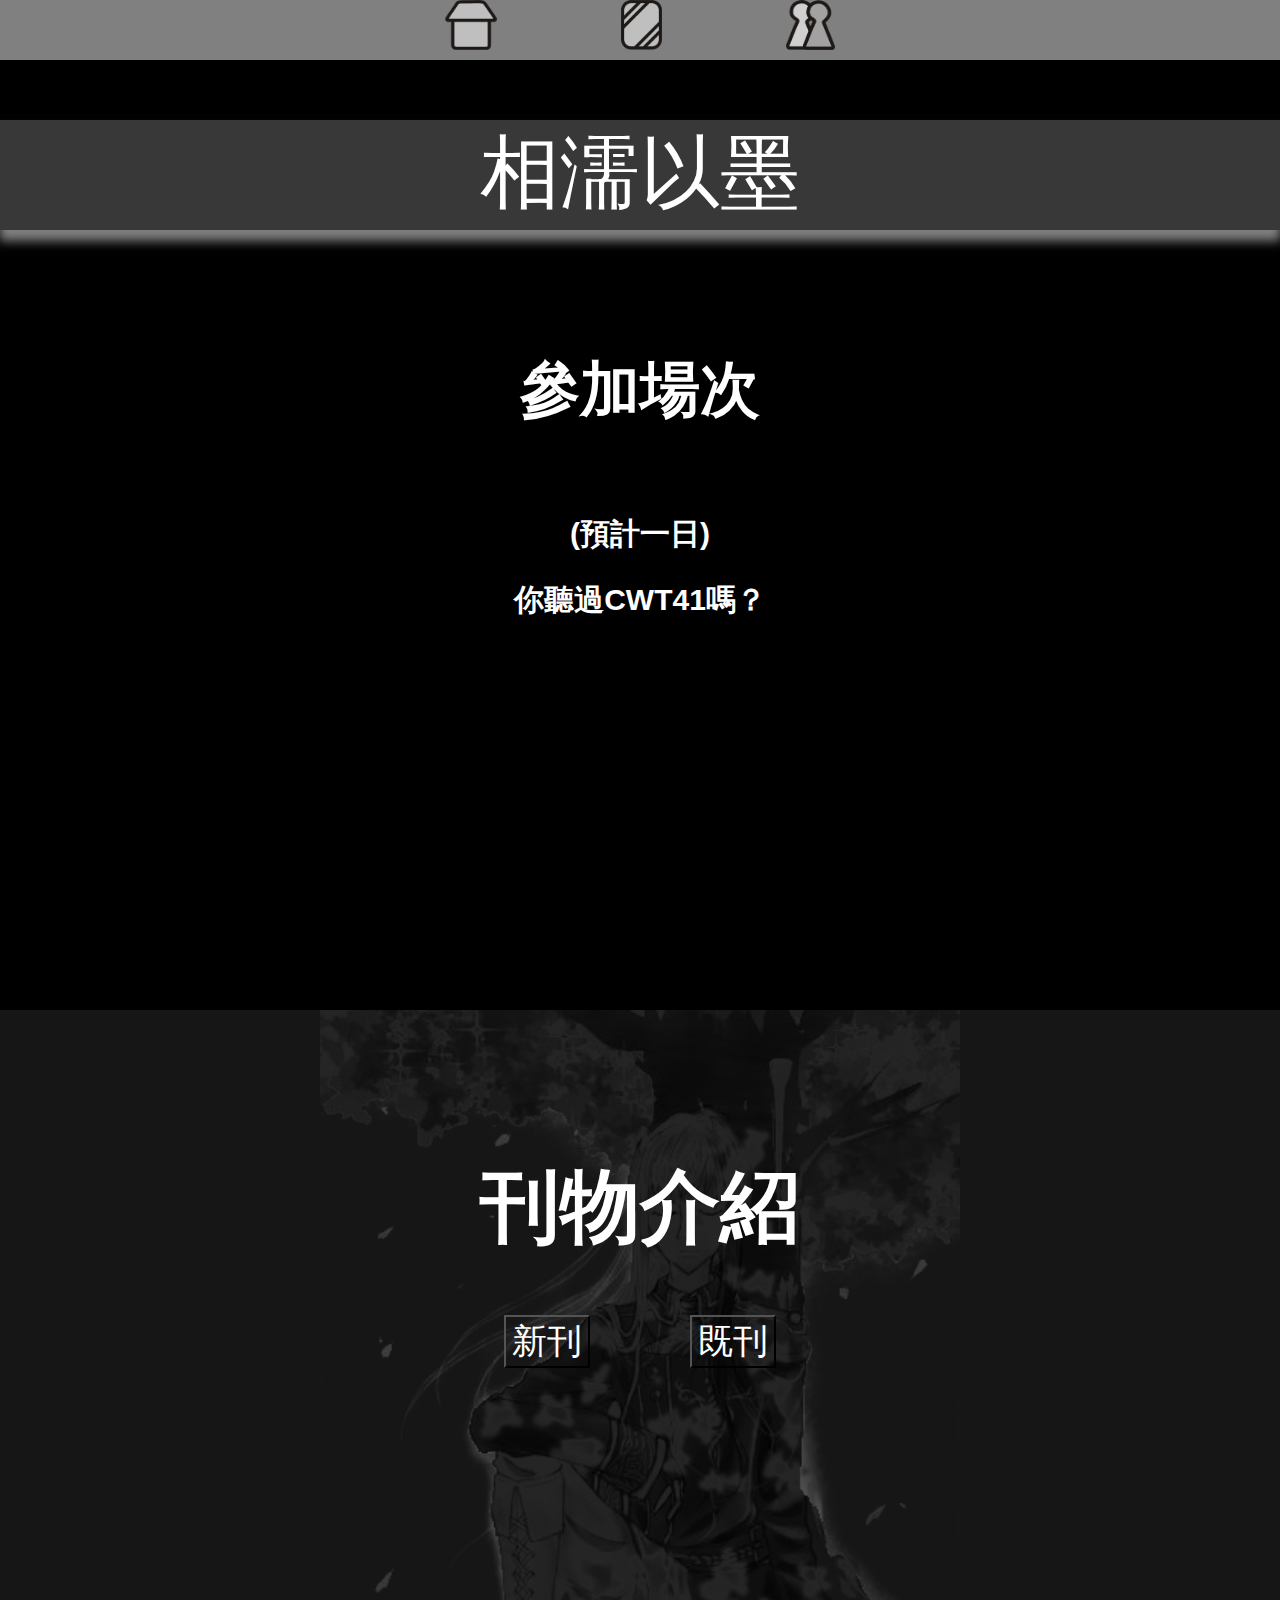
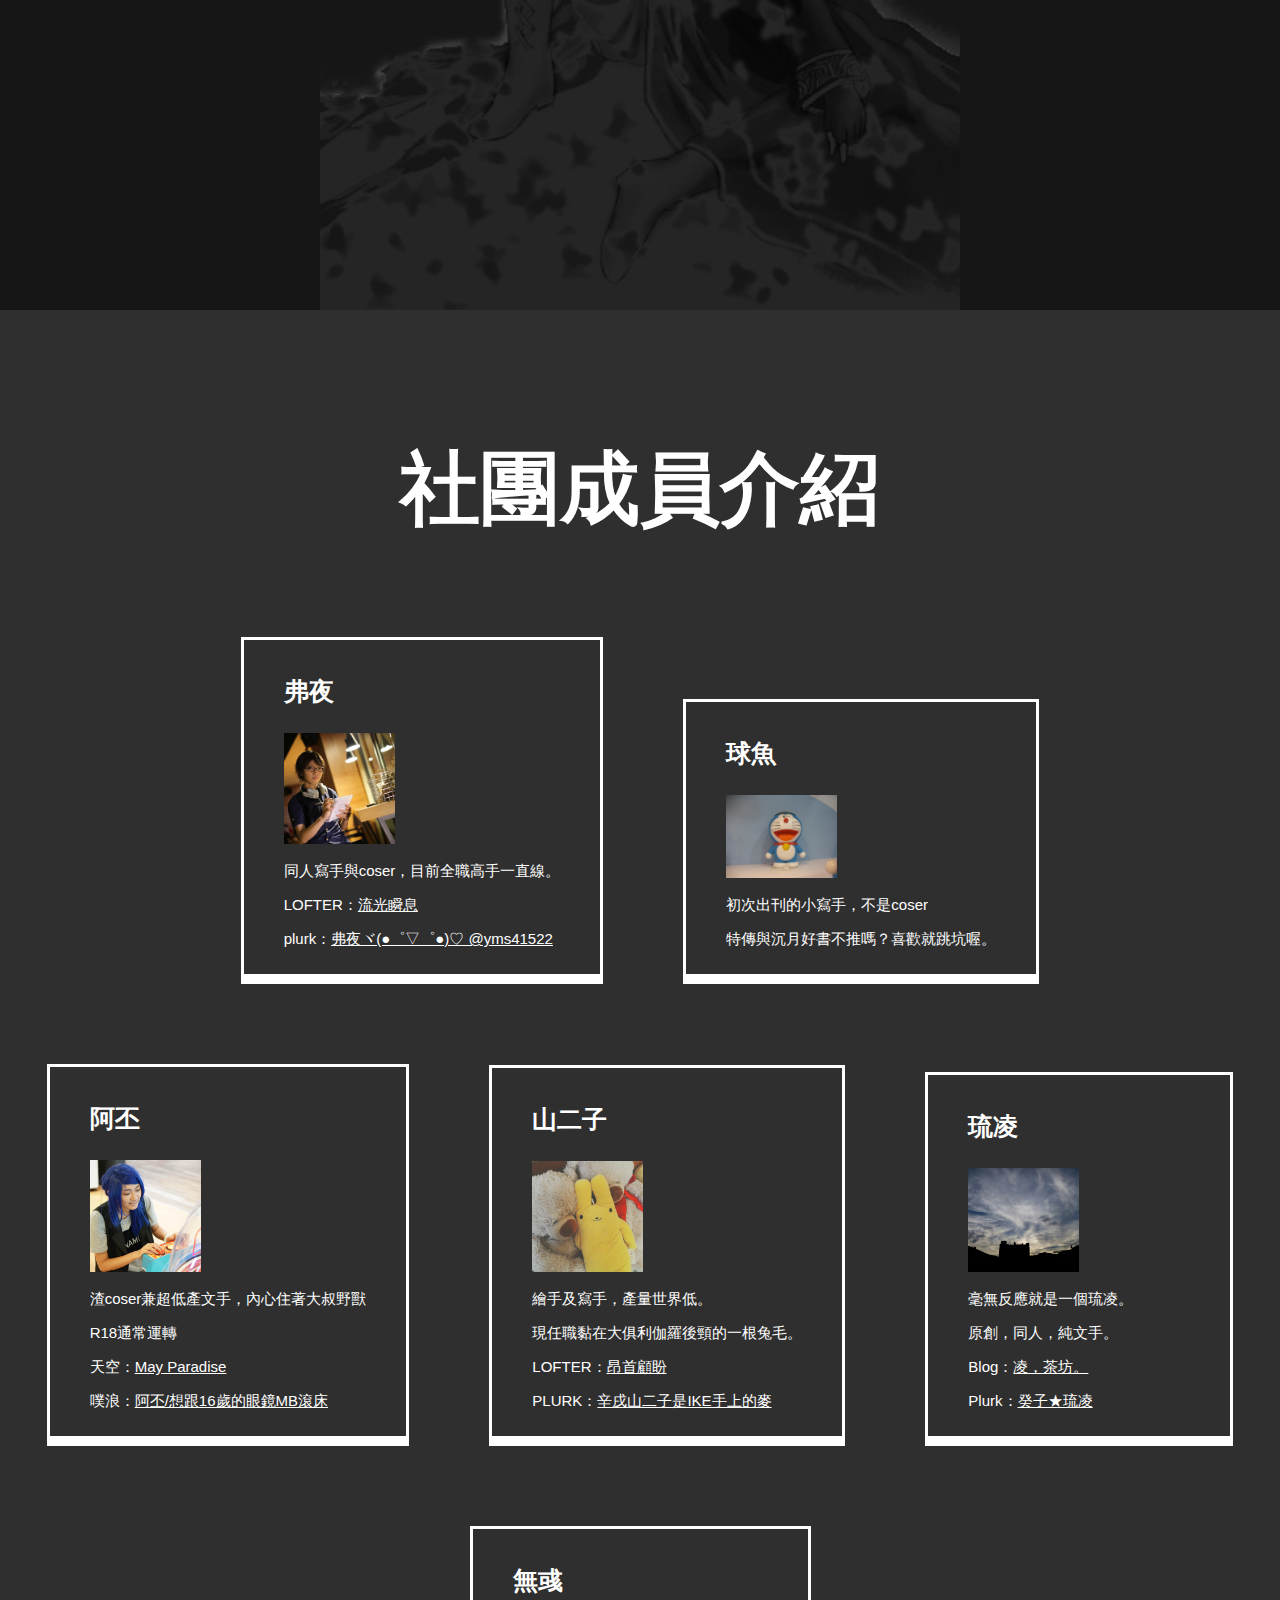
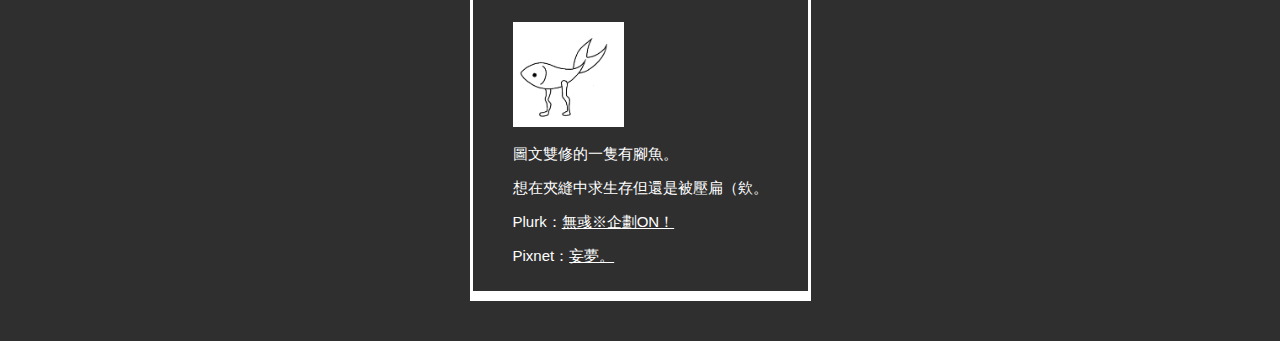
==== index.html @ 5f68b589 "修改繼承父類別高度" ====
<!DOCTYPE html>
<html>
	<head lang="zh">
		<title>相濡以墨</title>
		<meta name="author" content="lili668668球魚">
		<meta name="description" content="想要報上CWT41，要努力趕稿。">
		<meta name="keywords" content="CWT41,趕稿中">
		<meta http.eqiv="Content Type" content="text/html" charset="utf-8">
		<link rel="stylesheet" type="text/css" href="index.css" />
		<link rel="shortcut icon" href="./picture/GOCWT41.ico" />
		<script src="https://ajax.googleapis.com/ajax/libs/jquery/1.11.3/jquery.min.js"></script>
		<script type="text/javascript">
			$(document).ready(function(){
				$("a#titindex").hide();
				$("a#titpublication").hide();
				$("a#titmembers").hide();
				$("img#ptindex").hover(function(){
					$(this).hide(50);
					$("a#titindex").show(50);
				});
				$("a#titindex").hover(function(){
				}, function(){
					$(this).hide(50);
					$("img#ptindex").show(50);
				});
				$("img#ptpublication").hover(function(){
					$(this).hide(50);
					$("a#titpublication").show(50);
				});
				$("a#titpublication").hover(function(){
				}, function(){
					$(this).hide(50);
					$("img#ptpublication").show(50);
				});
				$("img#ptmembers").hover(function(){
					$(this).hide(50);
					$("a#titmembers").show(50);
				});
				$("a#titmembers").hover(function(){
				}, function(){
					$(this).hide(50);
					$("img#ptmembers").show(50);
				});
				$("a#titindex").click(function(){
					$("html,body").animate({
						scrollTop: $("#index").offset().top
					},900);
				});
				$("a#titpublication").click(function(){
					$("html,body").animate({
						scrollTop: $("#publication").offset().top
					},900);
				});
				$("a#titmembers").click(function(){
					$("html,body").animate({
						scrollTop: $("#members").offset().top
					},900);
				});
				
				$(".con").hide();
				$("#newPub").click(function(){
					$("#oldPubCon .con").hide();
					$("#newPubCon .con").show(200);
				});
				$("#oldPub").click(function(){
					$("#newPubCon .con").hide();
					$("#oldPubCon .con").show(200);
				});
			});
		</script>
	</head>
	<body id="index">
		<div class="tit">相濡以墨</div>
		<div class="content" style="top: 200px;">
			<h1 style="font-size: 60px;">參加場次</h1>
			<br />
			<h2 style="font-size: 30px;">(預計一日)</h2>
			<h2 style="font-size: 30px;">你聽過CWT41嗎？</h2>
			
			<br><br><br>
		</div>
		
        <div class="content" id="publication" style="background-color: #4A4A4A;">
			<div class="content" style="background-color: rgba(0, 0, 0, 0.7); height: inherit;">
				<br />
				<br />
				<br />
				<br />
				<br />
				<h1>刊物介紹</h1>
				<input type="button" id="newPub" value="新刊" />
				<input type="button" id="oldPub" value="既刊" />
				<div class="PubCon" id="newPubCon">
					<div class="text con">
						<h3>執子之手</h3>
						<p><strong>全職高手林敬言x方銳原作衍生同人小說</strong></p>
						<ul>
							<li>作者：弗夜</li>
							<li>字數：暫定三萬</li>
							<li>價格：未定</li>
						</ul>
					</div>
					<div class="text con">
						<h3>月X傳</h3>
						<p><strong>特殊傳說的人物穿越至沉月之鑰</strong></p>
						<ul>
							<li>作者：球魚</li>
							<li>繪者：微微冰</li>
							<li>字數；暫定三萬</li>
							<li>價格：未定</li>
						</ul>
					</div>
					<div class="text con">
						<h3>弓之歌</h3>
						<p><strong>銀魂 土銀同人小說</strong></p>
						<ul>
							<li>作者：阿丕</li>
							<li>字數：暫定一萬~一萬五</li>
							<li>價格：未定</li>
						</ul>
					</div>
				</div>
				<div class="PubCon" id="oldPubCon">
					<div class="text con">
						<h3>Life is ____.</h3>
						<p><strong>全職高手葉家兄弟中心同人小說(無CP)</strong></p>
						<p class="photo"><img class="photo" src="./picture/lifeIs.png" /></p>
						<ul>
							<li>作者：弗夜</li>
							<li>字數：兩萬七</li>
							<li>價格：100<br>※餘少量</li>
						</ul>
					</div>
				</div>
			</div>
		</div>
		<div id="members" class="content" style="background-color:#2F2F2F;">
			<br />
			<br />
			<br />
			<br />
			<h1>社團成員介紹</h1>
			<div class="text">
				<h3>弗夜</h3>
				<p class="photo"><img class="photo" src="./picture/notNight.jpg" /></p>
				<p>同人寫手與coser，目前全職高手一直線。 </p>
				<p>LOFTER：<a href="http://star-night.lofter.com/">流光瞬息</a></p>
				<p>plurk：<a href="http://www.plurk.com/yms41522">弗夜ヾ(●゜▽゜●)♡ @yms41522</a>
				</p>
			</div>
			<div class="text">
				<h3>球魚</h3>
				<p class="photo"><img class="photo" src="./picture/ballfish.JPG" /></p>
				<p>初次出刊的小寫手，不是coser</p>
				<p>特傳與沉月好書不推嗎？喜歡就跳坑喔。</p>
			</div>
			<div class="text">
				<h3>阿丕</h3>
				<p class="photo"><img class="photo" src="./picture/aPi.jpg" /></p>
				<p>渣coser兼超低產文手，內心住著大叔野獸</p>
				<p>R18通常運轉</p>
				<p>天空：<a href="http://blog.yam.com/lucky22lucky22">May Paradise</a></p>
				<p>噗浪：<a href="http://www.plurk.com/lucky22lucky22">阿丕/想跟16歲的眼鏡MB滾床 </a></p>
			</div>
			<div class="text">
				<h3>山二子</h3>
				<p class="photo"><img class="photo" src="./picture/3210.jpg" /></p>
				<p>繪手及寫手，產量世界低。</p>
				<p>現任職黏在大俱利伽羅後頸的一根兔毛。</p>
				<p>LOFTER：<a href="http://futago0526.lofter.com">昂首顧盼</a></p>
				<p>PLURK：<a href="http://www.plurk.com/futago0526">辛戌山二子是IKE手上的麥</a></p>
			</div>
			<div class="text">
				<h3>琉凌</h3>
				<p class="photo"><img class="photo" src="./picture/glass.png" /></p>
				<p>毫無反應就是一個琉凌。</p>
				<p>原創，同人，純文手。</p>
				<p>Blog：<a href="http://lioling1007.pixnet.net/blog">凌，茶坊。</a></p>
				<p>Plurk：<a href="http://www.plurk.com/lioling1007">癸子★琉凌</a></p>
			</div>
			<div class="text">
				<h3>無彧</h3>
				<p class="photo"><img class="photo" src="./picture/fishWithFeet.png" /></p>
				<p>圖文雙修的一隻有腳魚。</p>
				<p>想在夾縫中求生存但還是被壓扁（欸。</p>
				<p>Plurk：<a href="http://www.plurk.com/wuyu33431">無彧※企劃ON！</a></p>
				<p>Pixnet：<a href="http://wuyu33431.pixnet.net/blog">妄夢。</a></p>
			</div>
		</div>
		<div class="straght1">
			<li class="index">
				<a href="#" class="index" id="titindex">首頁</a>
				<img id="ptindex" src="./picture/index4.png" height="50px" ></img>
			</li>
			<li class="index">
				<a href="#" class="index" id="titpublication">刊物介紹</a>
				<img id="ptpublication" src="./picture/book.png" height="50px" ></img>
			</li>
			<li class="index">
				<a href="#members" class="index" id="titmembers">社團成員介紹</a>
				<img id="ptmembers" src="./picture/people.png" height="50px" ></img>
			</li>
		</div>
	</body>
</html>
---- index.css ----
div.straght1 {
	position: fixed;
	background-color: gray;
	top: 0%;
	height: 60px;
	width: 100%;
	margin: 0px auto;
	border: 0px;
	text-align: center;
}

div.tit{
	position: relative;
	top: 120px;
	width: 100%;
	height: 110px;
	text-align:center;
	box-shadow: 0px 10px 10px 1px gray;
	background-color: #383838;
	color: white;
	font-size: 80px;
	font-family: "微軟正黑體";
}

div.content{
	position: relative;
	display: table;
	width: 100%;
	height: 900px;
}

li.index{
	display: inline;
	margin: 60px;
	font-family: "微軟正黑體";
	color: white;
}

div.text li{
	font-size: 15px;
}

a.index{
	text-decoration: blink;
	font-family: "微軟正黑體";
	color: white;
	font-size: 35px;
}

body {
	width: 100%;
	height: 100%;
	margin: 0 auto;
	background-color: black;
}

* {
  -webkit-box-sizing: border-box;
     -moz-box-sizing: border-box;
          box-sizing: border-box;
  font-family: 'Microsoft JhengHei','PT Sans Narrow','Source Han Sans TWHK',sans-serif;
  color: white;
  text-align:center;
}

div.content h1 {
	font-size: 80px;
}

div.content h2 {
	font-size: 30px;
}

div.content h3 {
	font-size: 25px;
}

div.content h4 {
	font-size: 20px;
}

div.content h5 {
	font-size: 15px;
}

div.content h6 {
	font-size: 10px;
}

div.content p {
	font-size: 15px;
}

#newPub {
	font-size: 35px;
	background-color: rgba(0, 0, 0, 0);
	margin-right: 50px;
}

#oldPub {
	font-size: 35px;
	background-color: rgba(0, 0, 0, 0);
	margin-left: 50px;
}

.PubCon {
	position: relative;
}

div.text * {
	text-align: left;
}

div.text {
	display: inline-block;
	margin: 40px;
	background-color: rgba(0, 0, 0, 0);
	border-bottom-style: solid;
	border-bottom-width: 10px;
	border-style: solid;
	border-color: white;
	padding: 10px;
	padding-left: 40px;
	padding-right: 40px;
}

img.photo {
	height: 50%;
	width: 50%;
	margin: 0 0 0 0;
}

p.photo {
	margin: 0 0 0 0;
	width: 222px;
}

#publication{
	background-image: url("./picture/IceFire6.png");
	background-repeat: no-repeat;
	background-position: center;
	background-size: 50% 100%;
}
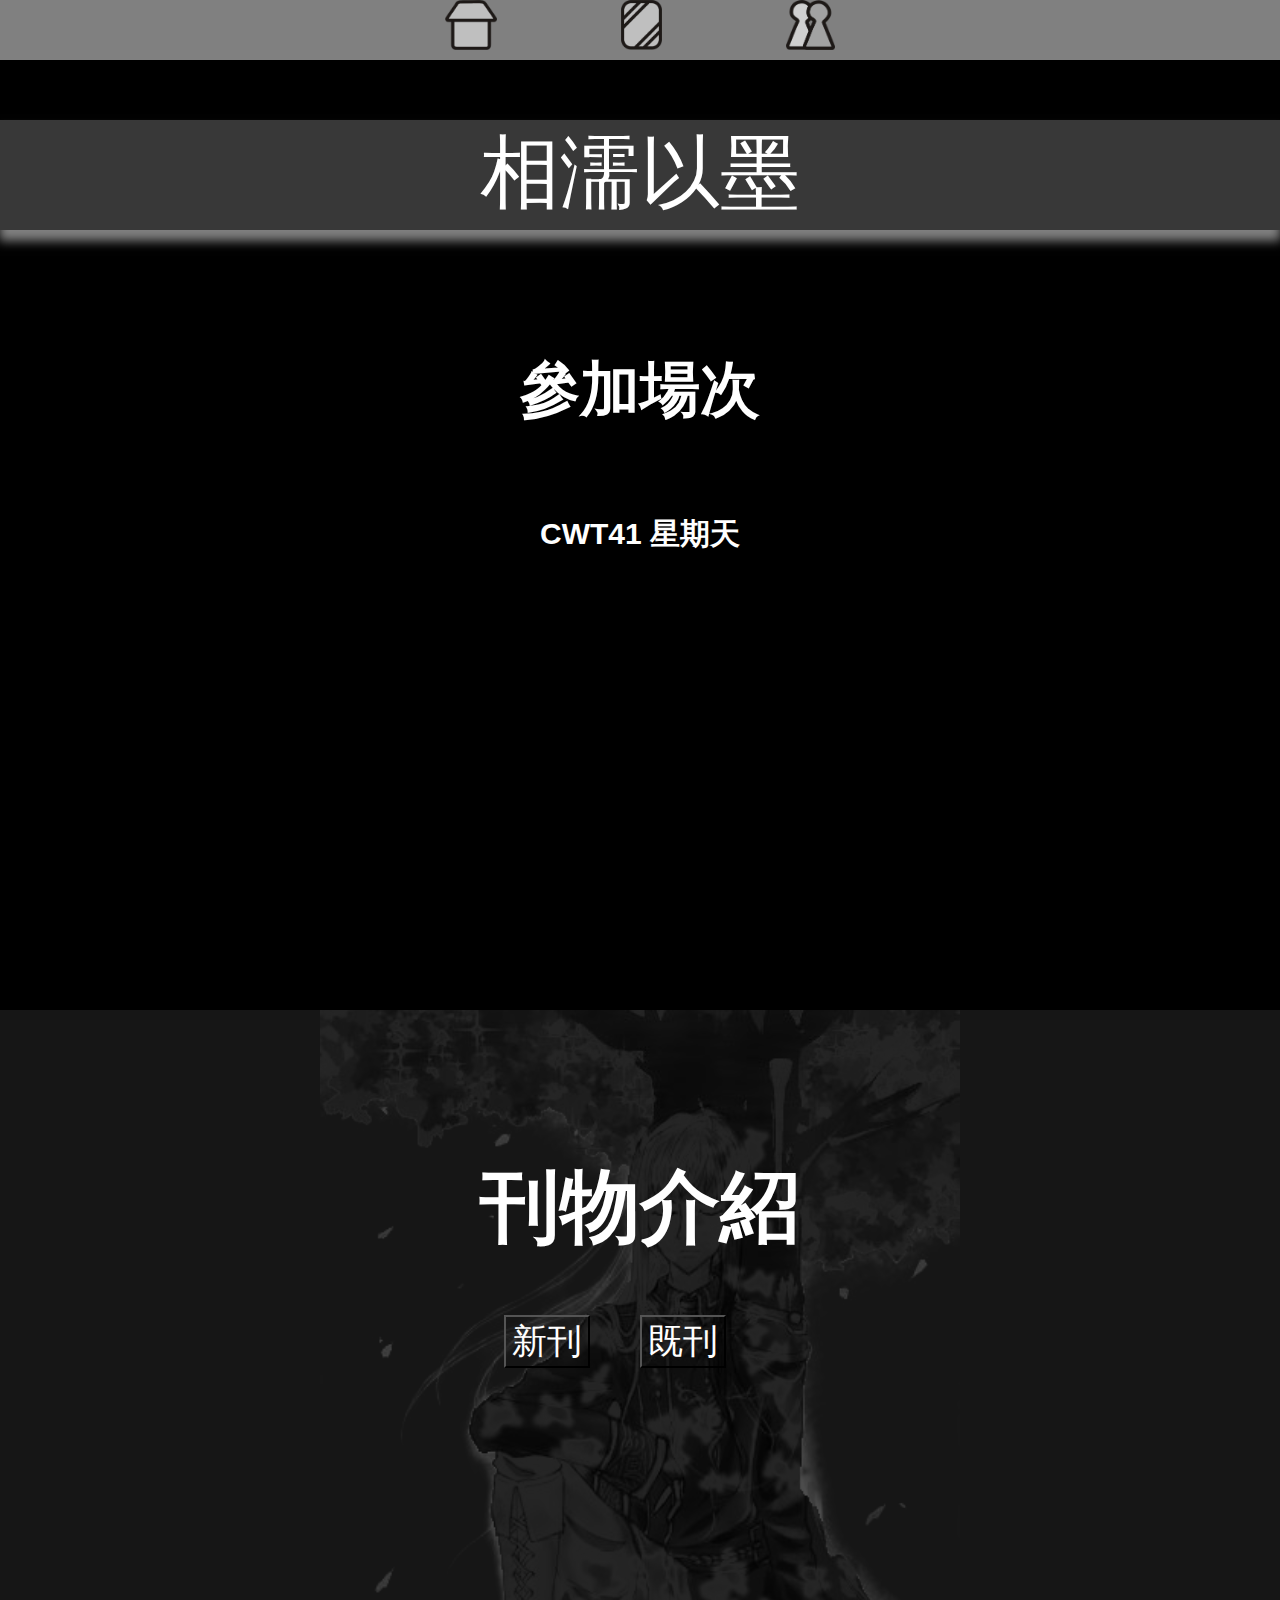
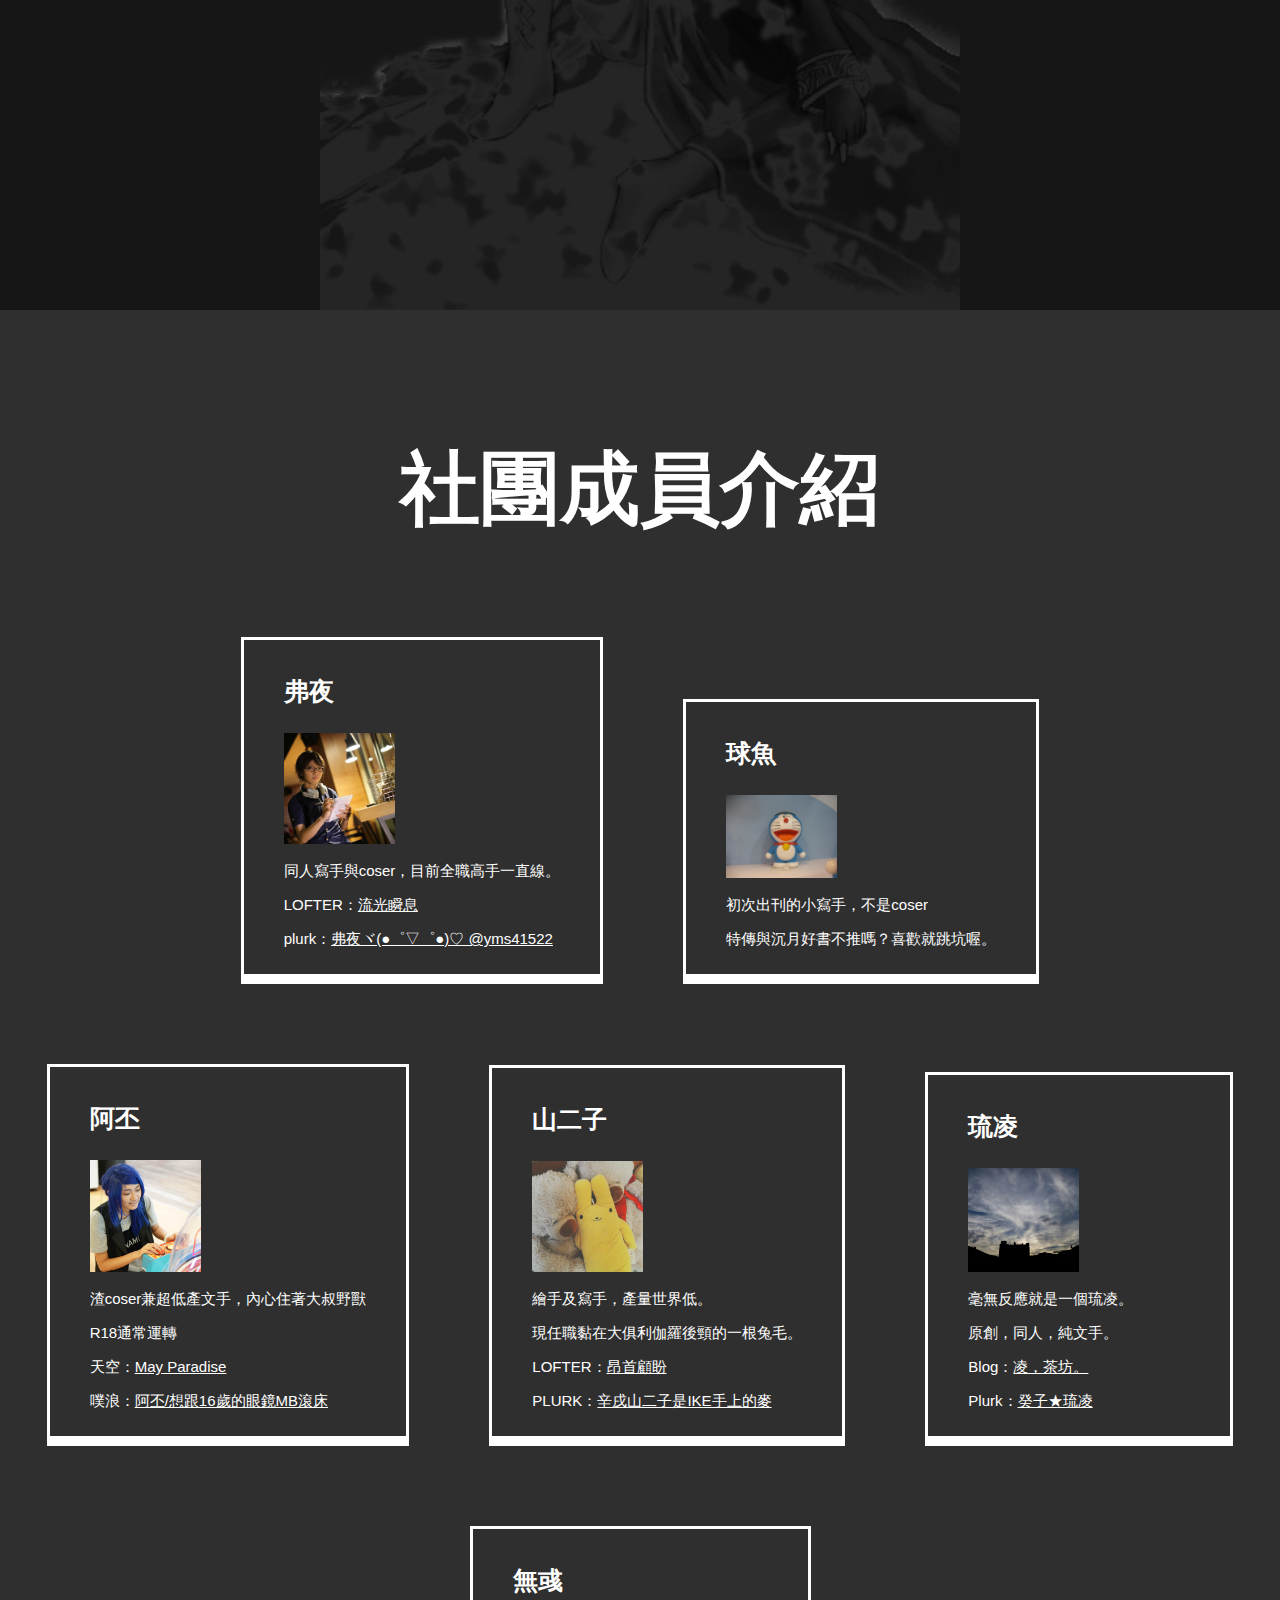
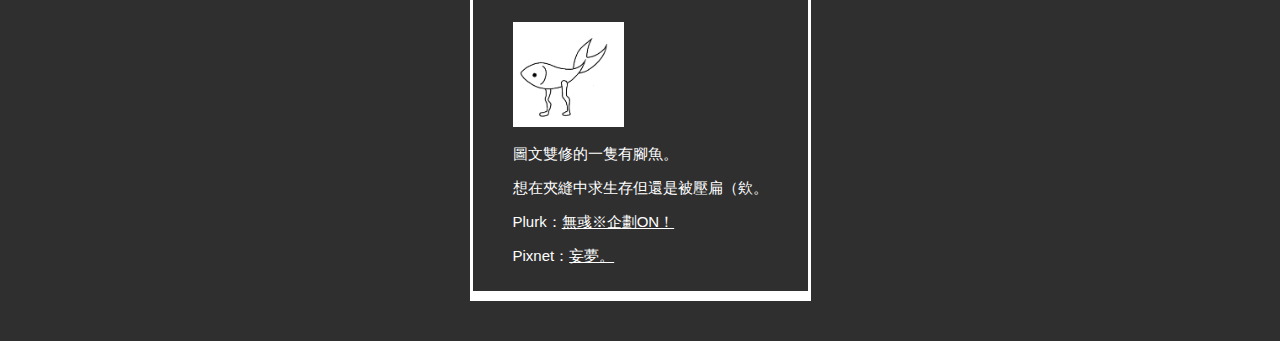
==== commit 4853d3de: "更改參加場次" ====
--- a/index.html
+++ b/index.html
@@ -74,8 +74,7 @@
 		<div class="content" style="top: 200px;">
 			<h1 style="font-size: 60px;">參加場次</h1>
 			<br />
-			<h2 style="font-size: 30px;">(預計一日)</h2>
-			<h2 style="font-size: 30px;">你聽過CWT41嗎？</h2>
+			<h2 style="font-size: 30px;">CWT41 星期天</h2>
 			
 			<br><br><br>
 		</div>
@@ -88,8 +87,8 @@
 				<br />
 				<br />
 				<h1>刊物介紹</h1>
-				<input type="button" id="newPub" value="新刊" />
-				<input type="button" id="oldPub" value="既刊" />
+				<input type="button" class="button" id="newPub" value="新刊" />
+				<input type="button"  class="button" id="oldPub" value="既刊" />
 				<div class="PubCon" id="newPubCon">
 					<div class="text con">
 						<h3>執子之手</h3>
@@ -109,6 +108,7 @@
 							<li>字數；暫定三萬</li>
 							<li>價格：未定</li>
 						</ul>
+						<input type="button" class="button" id="preview" style="font-size: 20px;" value="試閱" />
 					</div>
 					<div class="text con">
 						<h3>弓之歌</h3>
--- a/index.css
+++ b/index.css
@@ -91,16 +91,10 @@
 	font-size: 15px;
 }
 
-#newPub {
+.button {
 	font-size: 35px;
 	background-color: rgba(0, 0, 0, 0);
 	margin-right: 50px;
-}
-
-#oldPub {
-	font-size: 35px;
-	background-color: rgba(0, 0, 0, 0);
-	margin-left: 50px;
 }
 
 .PubCon {
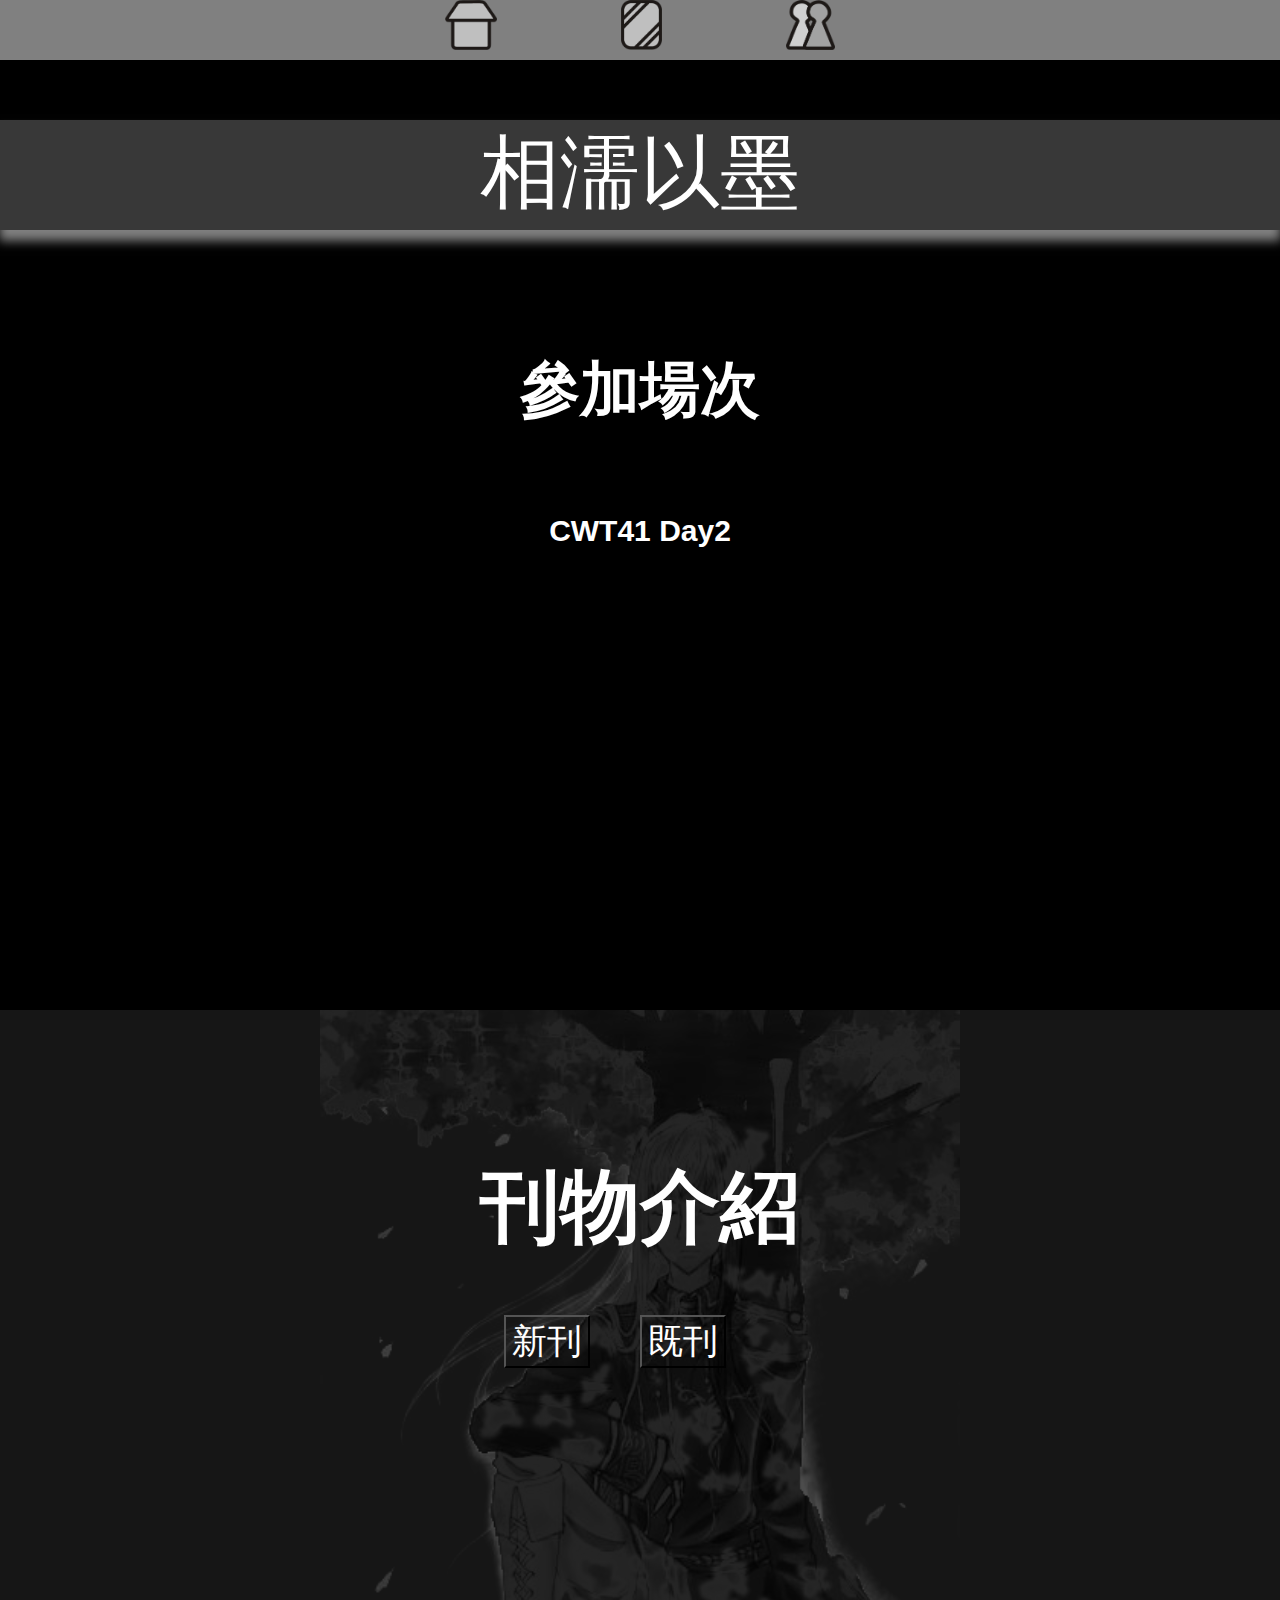
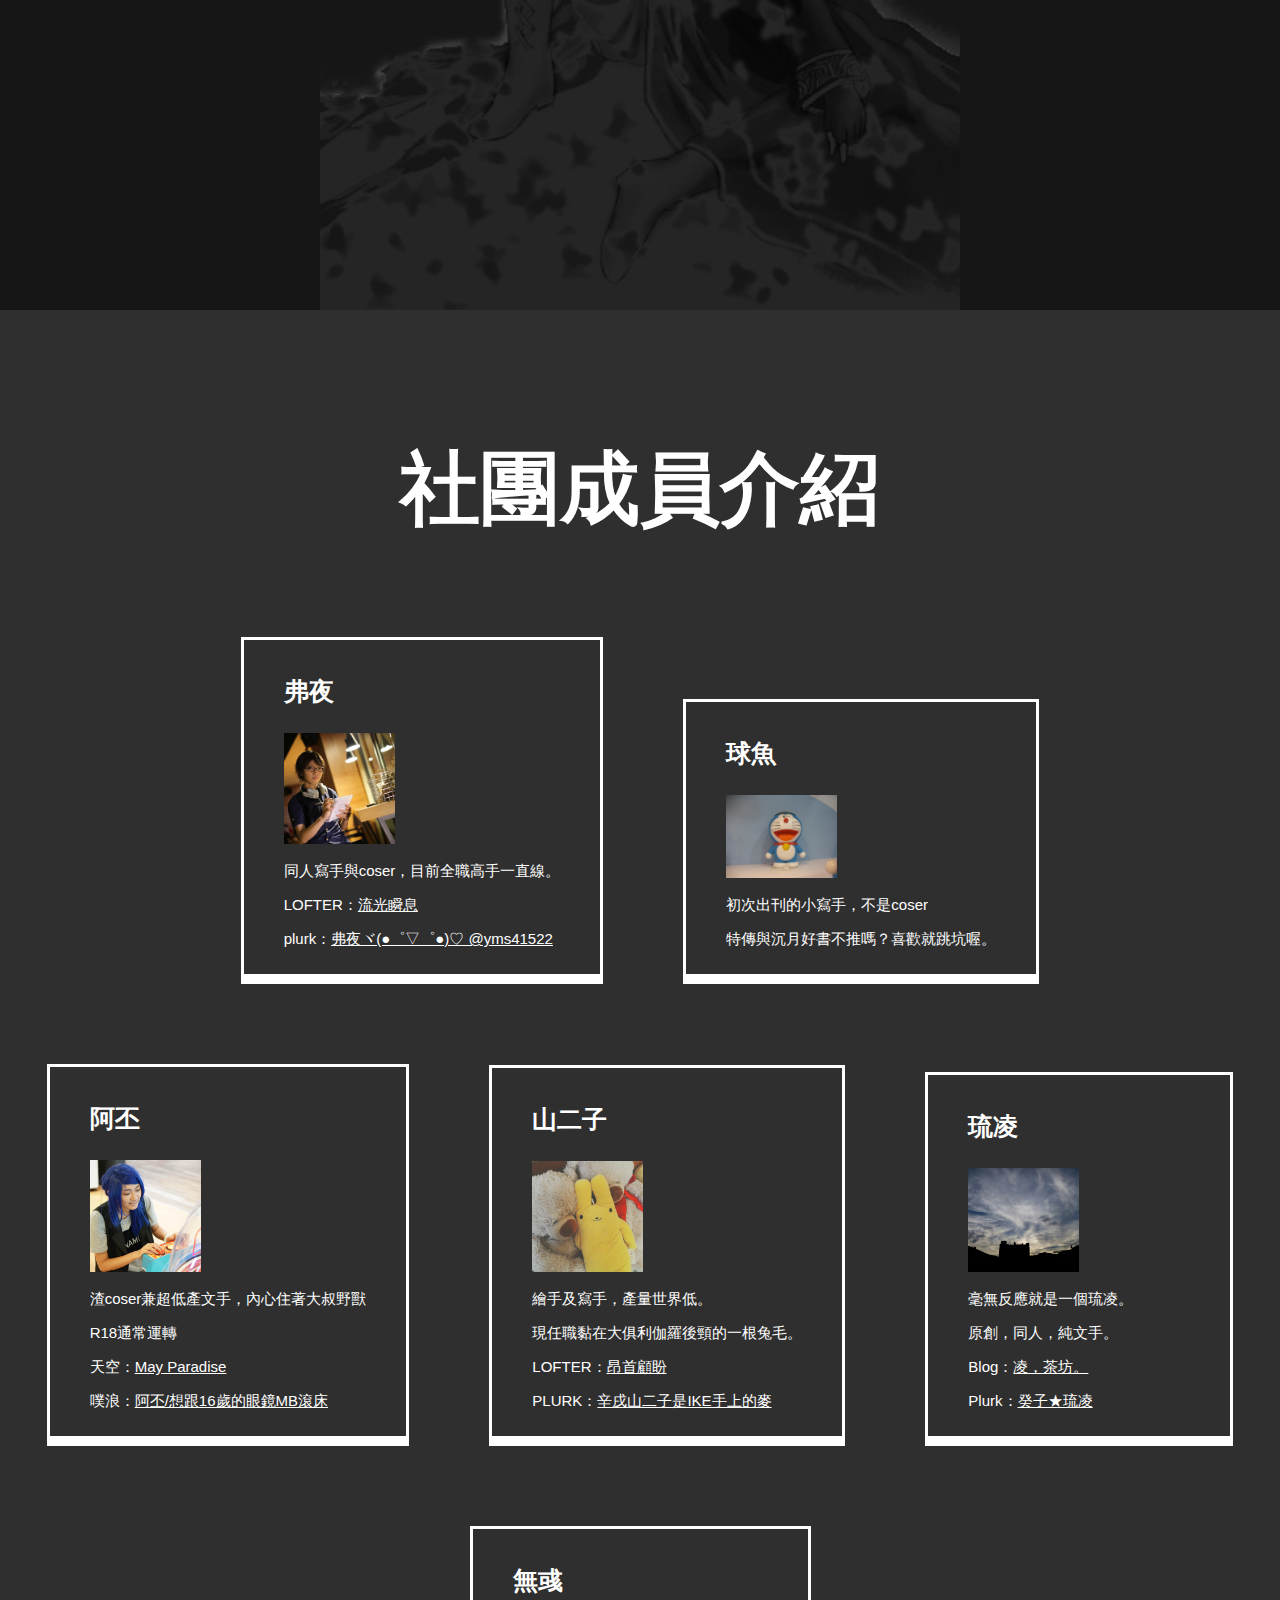
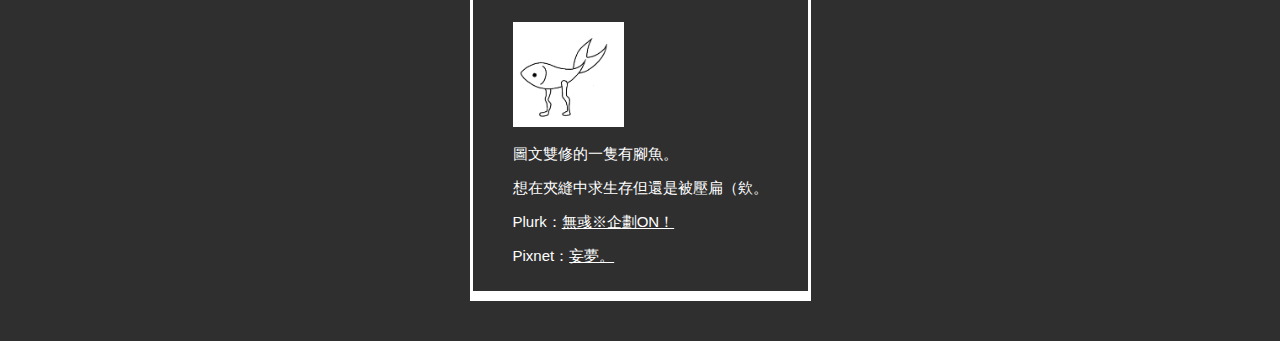
==== commit 65dbf528: "修正字詞" ====
--- a/index.html
+++ b/index.html
@@ -74,7 +74,7 @@
 		<div class="content" style="top: 200px;">
 			<h1 style="font-size: 60px;">參加場次</h1>
 			<br />
-			<h2 style="font-size: 30px;">CWT41 星期天</h2>
+			<h2 style="font-size: 30px;">CWT41 Day2</h2>
 			
 			<br><br><br>
 		</div>
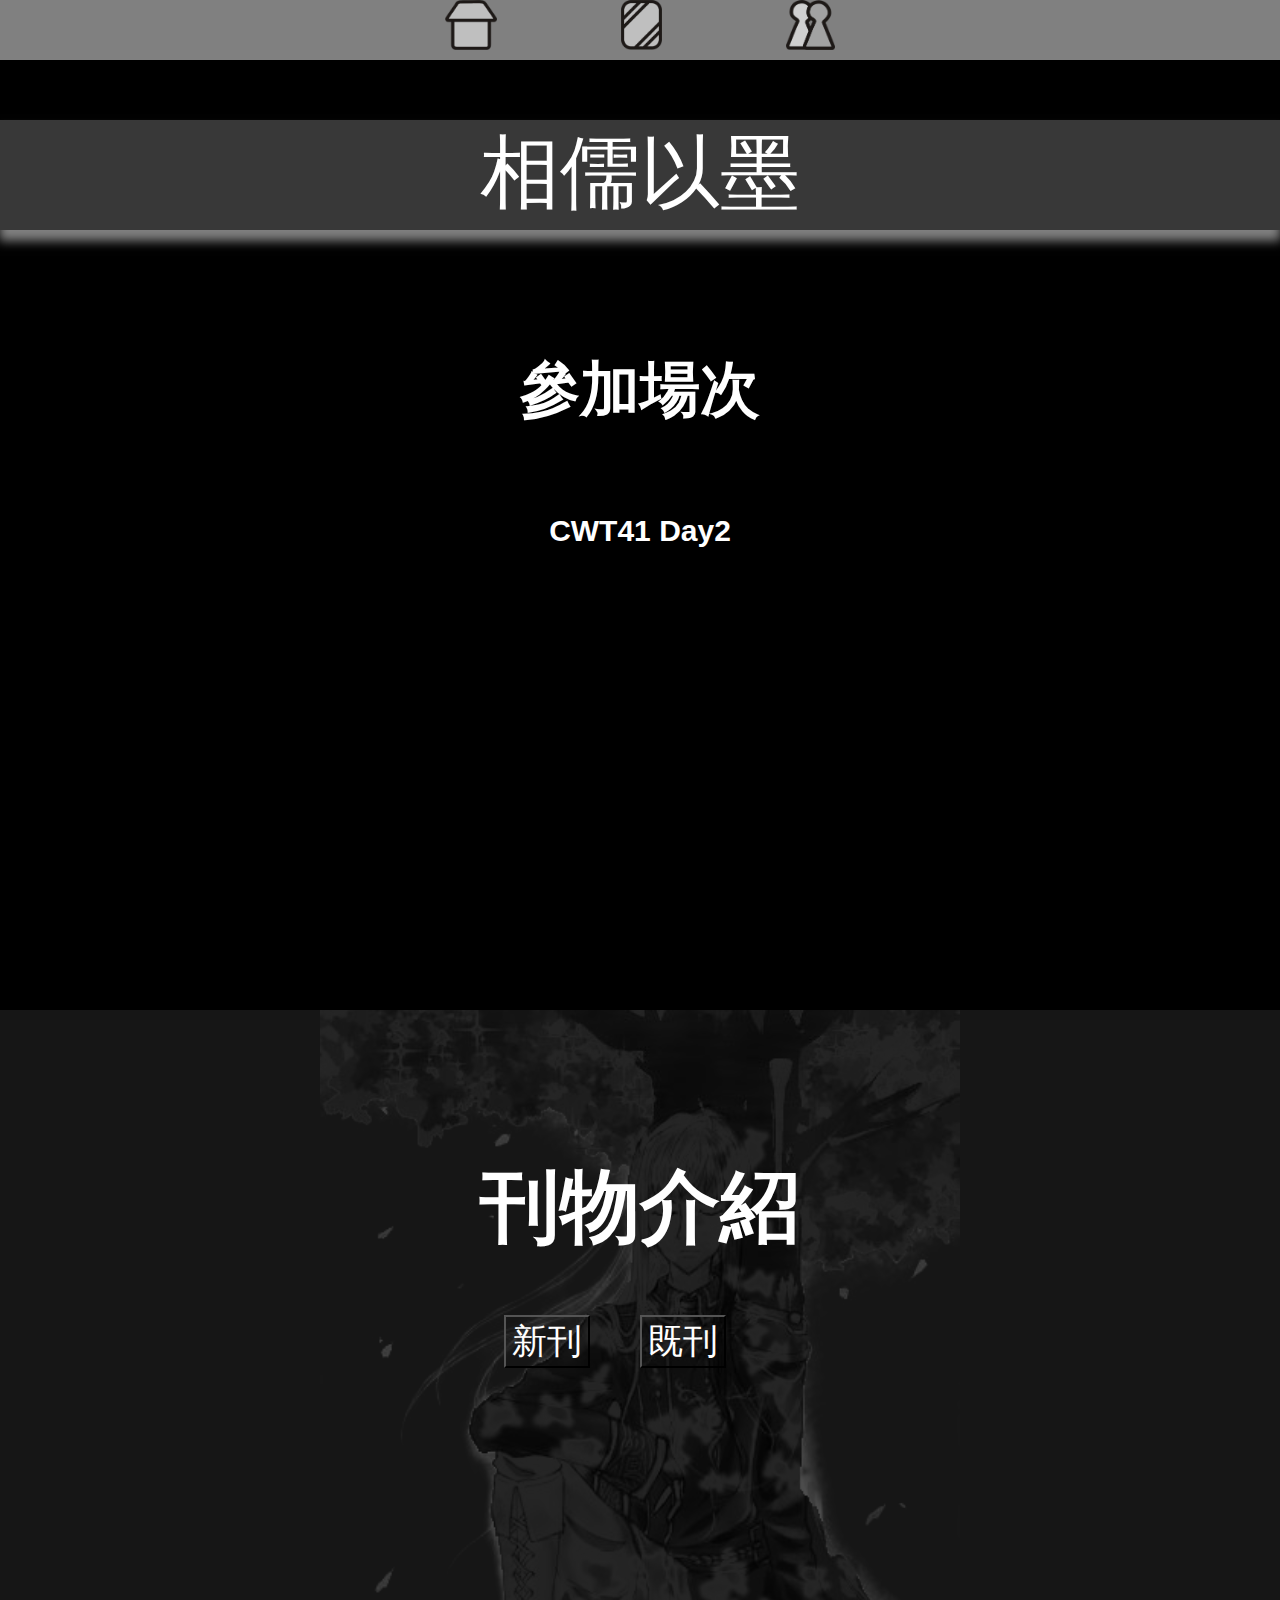
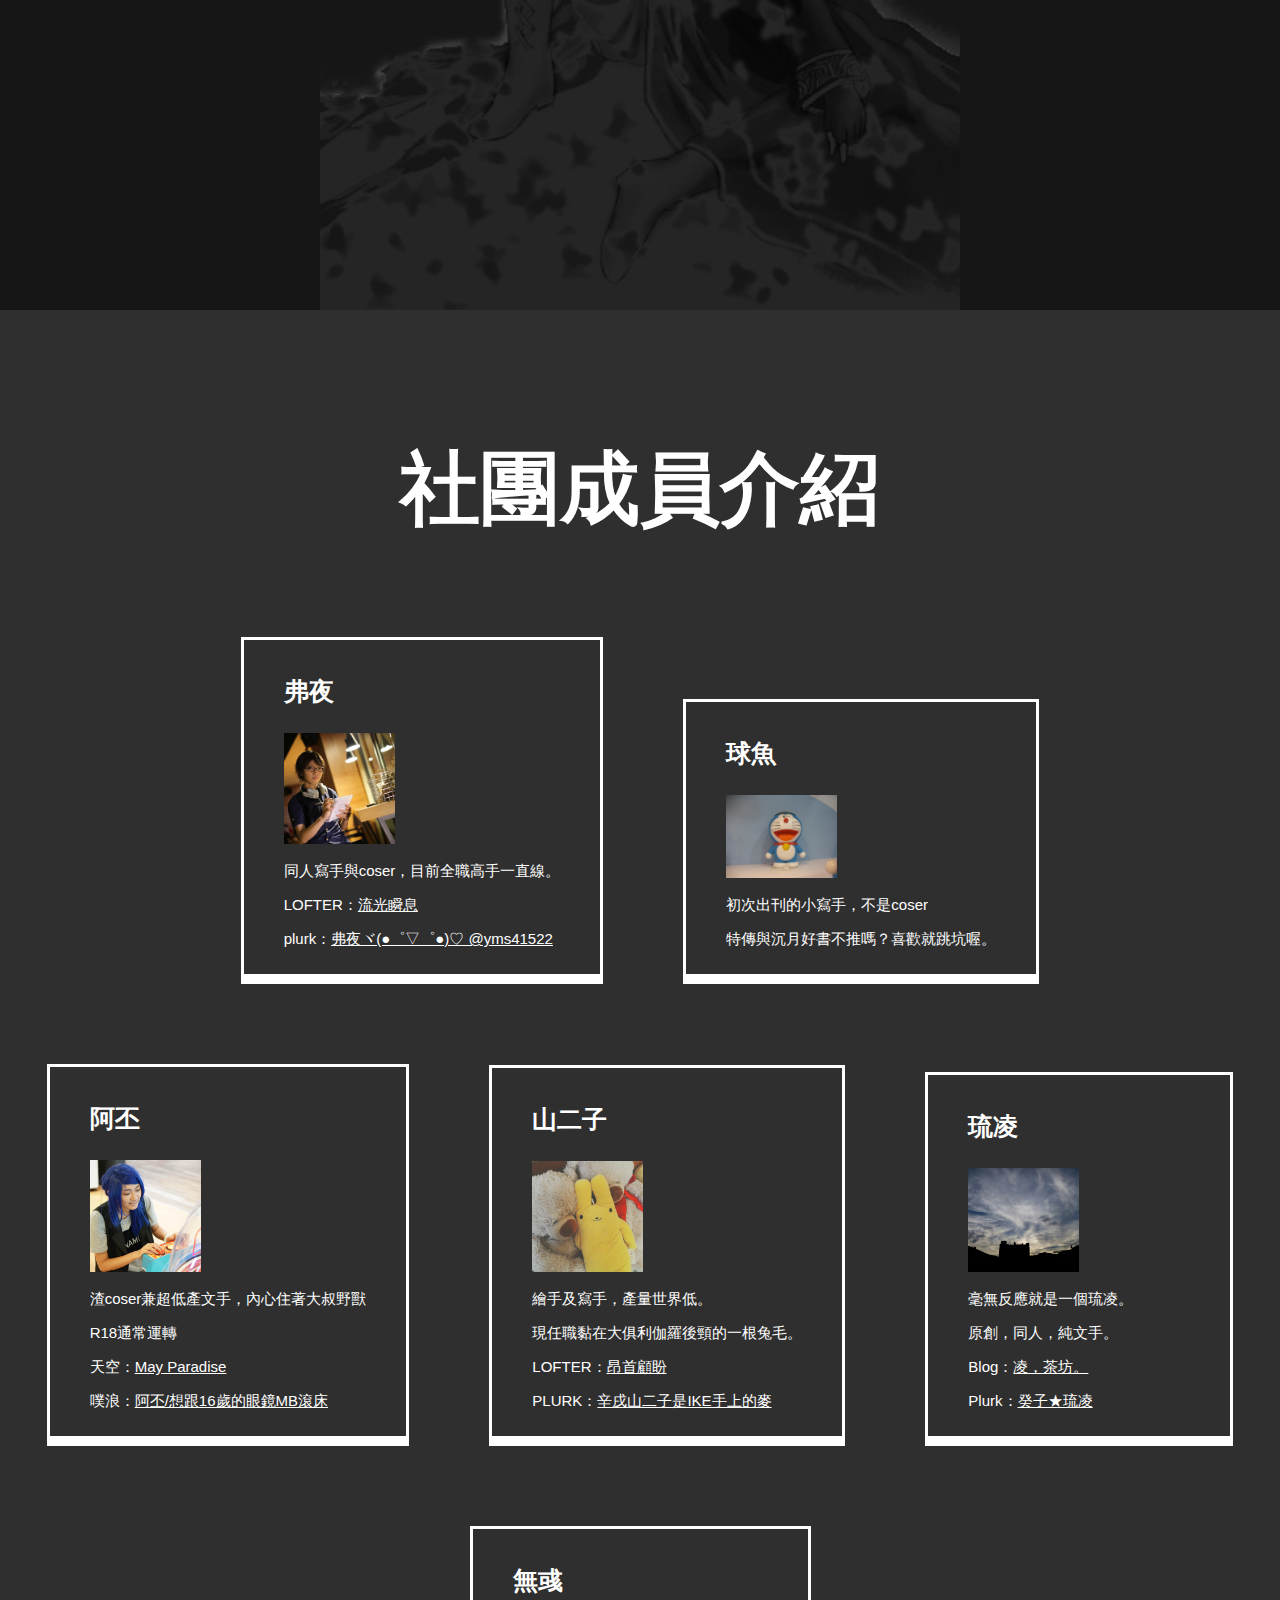
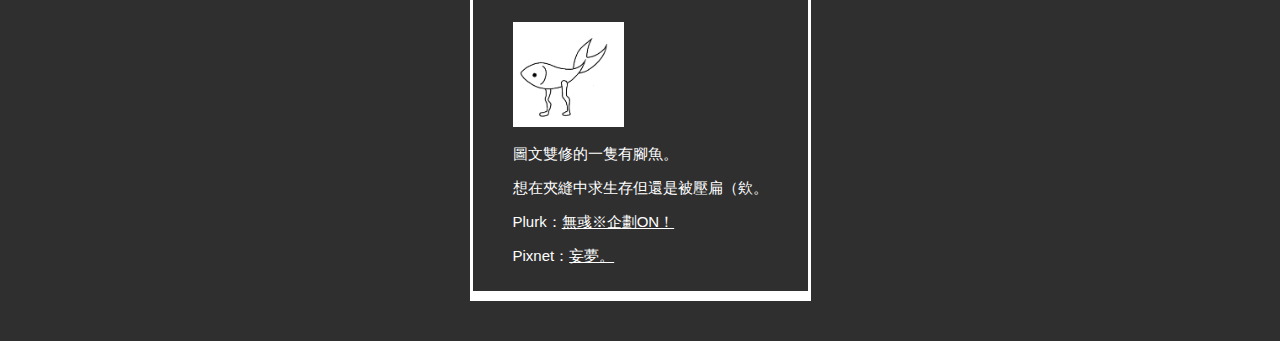
==== commit 163ae4b3: "新增月X傳試閱" ====
--- a/index.html
+++ b/index.html
@@ -1,205 +1,176 @@
 <!DOCTYPE html>
 <html>
-	<head lang="zh">
-		<title>相濡以墨</title>
-		<meta name="author" content="lili668668球魚">
-		<meta name="description" content="想要報上CWT41，要努力趕稿。">
-		<meta name="keywords" content="CWT41,趕稿中">
-		<meta http.eqiv="Content Type" content="text/html" charset="utf-8">
-		<link rel="stylesheet" type="text/css" href="index.css" />
-		<link rel="shortcut icon" href="./picture/GOCWT41.ico" />
-		<script src="https://ajax.googleapis.com/ajax/libs/jquery/1.11.3/jquery.min.js"></script>
-		<script type="text/javascript">
-			$(document).ready(function(){
-				$("a#titindex").hide();
-				$("a#titpublication").hide();
-				$("a#titmembers").hide();
-				$("img#ptindex").hover(function(){
-					$(this).hide(50);
-					$("a#titindex").show(50);
-				});
-				$("a#titindex").hover(function(){
-				}, function(){
-					$(this).hide(50);
-					$("img#ptindex").show(50);
-				});
-				$("img#ptpublication").hover(function(){
-					$(this).hide(50);
-					$("a#titpublication").show(50);
-				});
-				$("a#titpublication").hover(function(){
-				}, function(){
-					$(this).hide(50);
-					$("img#ptpublication").show(50);
-				});
-				$("img#ptmembers").hover(function(){
-					$(this).hide(50);
-					$("a#titmembers").show(50);
-				});
-				$("a#titmembers").hover(function(){
-				}, function(){
-					$(this).hide(50);
-					$("img#ptmembers").show(50);
-				});
-				$("a#titindex").click(function(){
-					$("html,body").animate({
-						scrollTop: $("#index").offset().top
-					},900);
-				});
-				$("a#titpublication").click(function(){
-					$("html,body").animate({
-						scrollTop: $("#publication").offset().top
-					},900);
-				});
-				$("a#titmembers").click(function(){
-					$("html,body").animate({
-						scrollTop: $("#members").offset().top
-					},900);
-				});
-				
-				$(".con").hide();
-				$("#newPub").click(function(){
-					$("#oldPubCon .con").hide();
-					$("#newPubCon .con").show(200);
-				});
-				$("#oldPub").click(function(){
-					$("#newPubCon .con").hide();
-					$("#oldPubCon .con").show(200);
-				});
-			});
-		</script>
-	</head>
-	<body id="index">
-		<div class="tit">相濡以墨</div>
-		<div class="content" style="top: 200px;">
-			<h1 style="font-size: 60px;">參加場次</h1>
-			<br />
-			<h2 style="font-size: 30px;">CWT41 Day2</h2>
-			
-			<br><br><br>
-		</div>
-		
+    <head lang="zh">
+        <title>相儒以墨</title>
+        <meta name="author" content="lili668668球魚">
+        <meta name="description" content="想要報上CWT41，要努力趕稿。">
+        <meta name="keywords" content="CWT41,趕稿中">
+        <meta http.eqiv="Content Type" content="text/html" charset="utf-8">
+        <link rel="stylesheet" type="text/css" href="index.css" />
+        <link rel="stylesheet" type="text/css" href="avgrund.css" />
+        <link rel="shortcut icon" href="./picture/GOCWT41.ico" />
+        <script type="text/javascript" src="https://ajax.googleapis.com/ajax/libs/jquery/1.11.3/jquery.min.js"></script>
+        <script type="text/javascript" src="avgrund.js"></script>
+    </head>
+    <body id="index">
+        <div class="avgrund-popup" id="try-read">
+            <a href="#publication" id="close"><img src="picture/close40.png" id="close-img" /></a>
+            <h2>月X傳 試閱</h2>
+            <pre>
+        「喂。」剛剛抱著球魚的人，不知道什麼時候又抱回球魚了。他說：「這隻到底是什麼啊？不知道什麼時候又回到手上了？」
+        五色雞頭湊過來看說：「這隻不是本大爺攤位裡的球魚嗎？」他拍拍球魚，球魚發出「啾啾」不知道是慘叫聲還是什麼的聲音。白髮眼鏡男看了似乎有點不滿，他拿開球魚說：「請不要這樣對待生物。」
+        「違侍，沒想到你會對這種奇怪的東西心軟呢，呵呵。」弱視圍過來看球魚，然後也拍打兩下球魚。
+        「不，這只是因為我們應該要對眾生平等博愛，才不因為他圓滾滾有點呆的關係。」違侍瞥開臉說。是因為他圓滾滾有點呆的關係喜歡他嗎？如果你知道他其實是個喜歡變成白蟻的大叔，應該就會立馬丟下他吧。
+        「這東西有這麼可愛嗎？不知道能不能帶來商機？」弱視持續拍打啾啾叫抗議的球魚。
+        「請國主陛下不要這樣。」違侍的抗議並沒有得到理會。
+        「違侍，你直接像那爾東一樣在他的脖子上掛個請勿拍打餵食好了。珞侍，這種南北絕對不可能帶來商機的。」飯桶也湊過來說。
+        「什麼什麼？你麼在說什麼？」大白痴圍過來，看到球魚就猛力拍打，一點也不管違侍陰沉的臉色，說：「老頭，你看這東西彈力好好喔，我也想養一隻這種小花貓。抓一隻給我啊，連死違侍都有耶。」
+        「不要，自己去抓。還有，你哪隻眼睛覺得他像貓了？」雪男也湊過來說。
+        「音侍，你不能養，這種脆弱的生物，你會養死他的。」違侍抗議道。這位先生，這東西的生命裡可比你想像中頑強多了。
+        「這不是那隻在西瑞攤裡的球魚嗎？真巧，竟然在這裡遇到，讓我為他雕一個雕像吧。」雷多說。
+        「不准雕！」雅多說。
+        「球魚竟然會出現在這裡，好可愛喔。」喵喵說。
+        「竟然會有球魚，也是被吸進來的嗎？」千冬歲說。不然呢老兄？你覺得球魚會有遺憾，什麼今生吃的橡皮筋不夠多，所以掉來幻世完成吃橡皮筋的心願嗎？
+        「這東西好有趣喔，會啾啾叫耶，是個不錯的情報。」米蟲也過來。
+        「球魚嗎？不把他放在水裡嗎？會乾掉吧？」阿斯利安看過來說。其實我覺他現在比較快被打扁了，就不是球魚也不是乾魚了，是扁魚。
+        「這種低賤的生物哪裡有趣了？」摔倒王子跟著阿斯利安一起過來說。這球魚的身分應該比你還高貴。
+        現在大家都圍著球魚在參觀，幻世的人就算了，你們這群早就看過球魚的傢伙是怎樣？只不過球魚掉來幻世而已，有這麼稀奇嗎？而且大家還一人一手拍打球魚。我看著正在煉獄中的白川主，這是他的報應。
+        「大美人啊。好多大美人啊。」一個不祥的聲音再我腦中響起。
+            </pre>
+        </div>
+
+        <div class="tit">相儒以墨</div>
+        <div class="content" style="top: 200px;">
+            <h1 style="font-size: 60px;">參加場次</h1>
+            <br />
+            <h2 style="font-size: 30px;">CWT41 Day2</h2>
+
+            <br><br><br>
+        </div>
+
         <div class="content" id="publication" style="background-color: #4A4A4A;">
-			<div class="content" style="background-color: rgba(0, 0, 0, 0.7); height: inherit;">
-				<br />
-				<br />
-				<br />
-				<br />
-				<br />
-				<h1>刊物介紹</h1>
-				<input type="button" class="button" id="newPub" value="新刊" />
-				<input type="button"  class="button" id="oldPub" value="既刊" />
-				<div class="PubCon" id="newPubCon">
-					<div class="text con">
-						<h3>執子之手</h3>
-						<p><strong>全職高手林敬言x方銳原作衍生同人小說</strong></p>
-						<ul>
-							<li>作者：弗夜</li>
-							<li>字數：暫定三萬</li>
-							<li>價格：未定</li>
-						</ul>
-					</div>
-					<div class="text con">
-						<h3>月X傳</h3>
-						<p><strong>特殊傳說的人物穿越至沉月之鑰</strong></p>
-						<ul>
-							<li>作者：球魚</li>
-							<li>繪者：微微冰</li>
-							<li>字數；暫定三萬</li>
-							<li>價格：未定</li>
-						</ul>
-						<input type="button" class="button" id="preview" style="font-size: 20px;" value="試閱" />
-					</div>
-					<div class="text con">
-						<h3>弓之歌</h3>
-						<p><strong>銀魂 土銀同人小說</strong></p>
-						<ul>
-							<li>作者：阿丕</li>
-							<li>字數：暫定一萬~一萬五</li>
-							<li>價格：未定</li>
-						</ul>
-					</div>
-				</div>
-				<div class="PubCon" id="oldPubCon">
-					<div class="text con">
-						<h3>Life is ____.</h3>
-						<p><strong>全職高手葉家兄弟中心同人小說(無CP)</strong></p>
-						<p class="photo"><img class="photo" src="./picture/lifeIs.png" /></p>
-						<ul>
-							<li>作者：弗夜</li>
-							<li>字數：兩萬七</li>
-							<li>價格：100<br>※餘少量</li>
-						</ul>
-					</div>
-				</div>
-			</div>
-		</div>
-		<div id="members" class="content" style="background-color:#2F2F2F;">
-			<br />
-			<br />
-			<br />
-			<br />
-			<h1>社團成員介紹</h1>
-			<div class="text">
-				<h3>弗夜</h3>
-				<p class="photo"><img class="photo" src="./picture/notNight.jpg" /></p>
-				<p>同人寫手與coser，目前全職高手一直線。 </p>
-				<p>LOFTER：<a href="http://star-night.lofter.com/">流光瞬息</a></p>
-				<p>plurk：<a href="http://www.plurk.com/yms41522">弗夜ヾ(●゜▽゜●)♡ @yms41522</a>
-				</p>
-			</div>
-			<div class="text">
-				<h3>球魚</h3>
-				<p class="photo"><img class="photo" src="./picture/ballfish.JPG" /></p>
-				<p>初次出刊的小寫手，不是coser</p>
-				<p>特傳與沉月好書不推嗎？喜歡就跳坑喔。</p>
-			</div>
-			<div class="text">
-				<h3>阿丕</h3>
-				<p class="photo"><img class="photo" src="./picture/aPi.jpg" /></p>
-				<p>渣coser兼超低產文手，內心住著大叔野獸</p>
-				<p>R18通常運轉</p>
-				<p>天空：<a href="http://blog.yam.com/lucky22lucky22">May Paradise</a></p>
-				<p>噗浪：<a href="http://www.plurk.com/lucky22lucky22">阿丕/想跟16歲的眼鏡MB滾床 </a></p>
-			</div>
-			<div class="text">
-				<h3>山二子</h3>
-				<p class="photo"><img class="photo" src="./picture/3210.jpg" /></p>
-				<p>繪手及寫手，產量世界低。</p>
-				<p>現任職黏在大俱利伽羅後頸的一根兔毛。</p>
-				<p>LOFTER：<a href="http://futago0526.lofter.com">昂首顧盼</a></p>
-				<p>PLURK：<a href="http://www.plurk.com/futago0526">辛戌山二子是IKE手上的麥</a></p>
-			</div>
-			<div class="text">
-				<h3>琉凌</h3>
-				<p class="photo"><img class="photo" src="./picture/glass.png" /></p>
-				<p>毫無反應就是一個琉凌。</p>
-				<p>原創，同人，純文手。</p>
-				<p>Blog：<a href="http://lioling1007.pixnet.net/blog">凌，茶坊。</a></p>
-				<p>Plurk：<a href="http://www.plurk.com/lioling1007">癸子★琉凌</a></p>
-			</div>
-			<div class="text">
-				<h3>無彧</h3>
-				<p class="photo"><img class="photo" src="./picture/fishWithFeet.png" /></p>
-				<p>圖文雙修的一隻有腳魚。</p>
-				<p>想在夾縫中求生存但還是被壓扁（欸。</p>
-				<p>Plurk：<a href="http://www.plurk.com/wuyu33431">無彧※企劃ON！</a></p>
-				<p>Pixnet：<a href="http://wuyu33431.pixnet.net/blog">妄夢。</a></p>
-			</div>
-		</div>
-		<div class="straght1">
-			<li class="index">
-				<a href="#" class="index" id="titindex">首頁</a>
-				<img id="ptindex" src="./picture/index4.png" height="50px" ></img>
-			</li>
-			<li class="index">
-				<a href="#" class="index" id="titpublication">刊物介紹</a>
-				<img id="ptpublication" src="./picture/book.png" height="50px" ></img>
-			</li>
-			<li class="index">
-				<a href="#members" class="index" id="titmembers">社團成員介紹</a>
-				<img id="ptmembers" src="./picture/people.png" height="50px" ></img>
-			</li>
-		</div>
-	</body>
+            <div class="content" style="background-color: rgba(0, 0, 0, 0.7); height: inherit;">
+                <br />
+                <br />
+                <br />
+                <br />
+                <br />
+                <h1>刊物介紹</h1>
+                <input type="button" class="button" id="newPub" value="新刊" />
+                <input type="button"  class="button" id="oldPub" value="既刊" />
+                <div class="PubCon" id="newPubCon">
+                    <div class="text con">
+                        <h3>執子之手</h3>
+                        <p><strong>全職高手林敬言x方銳原作衍生同人小說</strong></p>
+                        <ul>
+                            <li>作者：弗夜</li>
+                            <li>字數：暫定三萬</li>
+                            <li>價格：未定</li>
+                        </ul>
+                    </div>
+                    <div class="text con">
+                        <h3>月X傳</h3>
+                        <p><strong>特殊傳說的人物穿越至沉月之鑰</strong></p>
+                        <p class="photo"><img class="photo" src="./picture/moon-special.jpg" /></p>
+                        <ul>
+                            <li>作者：球魚</li>
+                            <li>繪者：微微冰</li>
+                            <li>字數：暫定三萬</li>
+                            <li>價格：100元</li>
+                        </ul>
+                        <input type="button" class="button" id="preview" style="font-size: 20px;" value="試閱" />
+                    </div>
+                    <div class="text con">
+                        <h3>弓之歌</h3>
+                        <p><strong>銀魂 土銀同人小說</strong></p>
+                        <ul>
+                            <li>作者：阿丕</li>
+                            <li>字數：暫定一萬~一萬五</li>
+                            <li>價格：未定</li>
+                        </ul>
+                    </div>
+                </div>
+                <div class="PubCon" id="oldPubCon">
+                    <div class="text con">
+                        <h3>Life is ____.</h3>
+                        <p><strong>全職高手葉家兄弟中心同人小說(無CP)</strong></p>
+                        <p class="photo"><img class="photo" src="./picture/lifeIs.png" /></p>
+                        <ul>
+                            <li>作者：弗夜</li>
+                            <li>字數：兩萬七</li>
+                            <li>價格：100元<br>※餘少量</li>
+                        </ul>
+                    </div>
+                </div>
+            </div>
+        </div>
+        <div id="members" class="content" style="background-color:#2F2F2F;">
+            <br />
+            <br />
+            <br />
+            <br />
+            <h1>社團成員介紹</h1>
+            <div class="text">
+                <h3>弗夜</h3>
+                <p class="photo"><img class="photo" src="./picture/notNight.jpg" /></p>
+                <p>同人寫手與coser，目前全職高手一直線。 </p>
+                <p>LOFTER：<a href="http://star-night.lofter.com/">流光瞬息</a></p>
+                <p>plurk：<a href="http://www.plurk.com/yms41522">弗夜ヾ(●゜▽゜●)♡ @yms41522</a>
+                </p>
+            </div>
+            <div class="text">
+                <h3>球魚</h3>
+                <p class="photo"><img class="photo" src="./picture/ballfish.JPG" /></p>
+                <p>初次出刊的小寫手，不是coser</p>
+                <p>特傳與沉月好書不推嗎？喜歡就跳坑喔。</p>
+            </div>
+            <div class="text">
+                <h3>阿丕</h3>
+                <p class="photo"><img class="photo" src="./picture/aPi.jpg" /></p>
+                <p>渣coser兼超低產文手，內心住著大叔野獸</p>
+                <p>R18通常運轉</p>
+                <p>天空：<a href="http://blog.yam.com/lucky22lucky22">May Paradise</a></p>
+                <p>噗浪：<a href="http://www.plurk.com/lucky22lucky22">阿丕/想跟16歲的眼鏡MB滾床 </a></p>
+            </div>
+            <div class="text">
+                <h3>山二子</h3>
+                <p class="photo"><img class="photo" src="./picture/3210.jpg" /></p>
+                <p>繪手及寫手，產量世界低。</p>
+                <p>現任職黏在大俱利伽羅後頸的一根兔毛。</p>
+                <p>LOFTER：<a href="http://futago0526.lofter.com">昂首顧盼</a></p>
+                <p>PLURK：<a href="http://www.plurk.com/futago0526">辛戌山二子是IKE手上的麥</a></p>
+            </div>
+            <div class="text">
+                <h3>琉凌</h3>
+                <p class="photo"><img class="photo" src="./picture/glass.png" /></p>
+                <p>毫無反應就是一個琉凌。</p>
+                <p>原創，同人，純文手。</p>
+                <p>Blog：<a href="http://lioling1007.pixnet.net/blog">凌，茶坊。</a></p>
+                <p>Plurk：<a href="http://www.plurk.com/lioling1007">癸子★琉凌</a></p>
+            </div>
+            <div class="text">
+                <h3>無彧</h3>
+                <p class="photo"><img class="photo" src="./picture/fishWithFeet.png" /></p>
+                <p>圖文雙修的一隻有腳魚。</p>
+                <p>想在夾縫中求生存但還是被壓扁（欸。</p>
+                <p>Plurk：<a href="http://www.plurk.com/wuyu33431">無彧※企劃ON！</a></p>
+                <p>Pixnet：<a href="http://wuyu33431.pixnet.net/blog">妄夢。</a></p>
+            </div>
+        </div>
+        <div class="straght1">
+            <li class="index">
+                <a href="#" class="index" id="titindex">首頁</a>
+                <img id="ptindex" src="./picture/index4.png" height="50px" ></img>
+            </li>
+            <li class="index">
+                <a href="#" class="index" id="titpublication">刊物介紹</a>
+                <img id="ptpublication" src="./picture/book.png" height="50px" ></img>
+            </li>
+            <li class="index">
+                <a href="#members" class="index" id="titmembers">社團成員介紹</a>
+                <img id="ptmembers" src="./picture/people.png" height="50px" ></img>
+            </li>
+        </div>
+        <script type="text/javascript" src="index.js"></script>
+    </body>
 </html>
--- a/index.css
+++ b/index.css
@@ -1,137 +1,163 @@
 div.straght1 {
-	position: fixed;
-	background-color: gray;
-	top: 0%;
-	height: 60px;
-	width: 100%;
-	margin: 0px auto;
-	border: 0px;
-	text-align: center;
+    position: fixed;
+    background-color: gray;
+    top: 0%;
+    height: 60px;
+    width: 100%;
+    margin: 0px auto;
+    border: 0px;
+    text-align: center;
 }
 
 div.tit{
-	position: relative;
-	top: 120px;
-	width: 100%;
-	height: 110px;
-	text-align:center;
-	box-shadow: 0px 10px 10px 1px gray;
-	background-color: #383838;
-	color: white;
-	font-size: 80px;
-	font-family: "微軟正黑體";
+    position: relative;
+    top: 120px;
+    width: 100%;
+    height: 110px;
+    text-align:center;
+    box-shadow: 0px 10px 10px 1px gray;
+    background-color: #383838;
+    color: white;
+    font-size: 80px;
+    font-family: "微軟正黑體";
 }
 
 div.content{
-	position: relative;
-	display: table;
-	width: 100%;
-	height: 900px;
+    position: relative;
+    display: table;
+    width: 100%;
+    height: 900px;
 }
 
 li.index{
-	display: inline;
-	margin: 60px;
-	font-family: "微軟正黑體";
-	color: white;
+    display: inline;
+    margin: 60px;
+    font-family: "微軟正黑體";
+    color: white;
 }
 
 div.text li{
-	font-size: 15px;
+    font-size: 15px;
 }
 
 a.index{
-	text-decoration: blink;
-	font-family: "微軟正黑體";
-	color: white;
-	font-size: 35px;
+    text-decoration: blink;
+    font-family: "微軟正黑體";
+    color: white;
+    font-size: 35px;
 }
 
 body {
-	width: 100%;
-	height: 100%;
-	margin: 0 auto;
-	background-color: black;
+    width: 100%;
+    height: 100%;
+    margin: 0 auto;
+    background-color: black;
 }
 
 * {
-  -webkit-box-sizing: border-box;
-     -moz-box-sizing: border-box;
-          box-sizing: border-box;
-  font-family: 'Microsoft JhengHei','PT Sans Narrow','Source Han Sans TWHK',sans-serif;
-  color: white;
-  text-align:center;
+    -webkit-box-sizing: border-box;
+    -moz-box-sizing: border-box;
+    box-sizing: border-box;
+    font-family: 'Microsoft JhengHei','PT Sans Narrow','Source Han Sans TWHK',sans-serif;
+    color: white;
+    text-align:center;
 }
 
 div.content h1 {
-	font-size: 80px;
+    font-size: 80px;
 }
 
 div.content h2 {
-	font-size: 30px;
+    font-size: 30px;
 }
 
 div.content h3 {
-	font-size: 25px;
+    font-size: 25px;
 }
 
 div.content h4 {
-	font-size: 20px;
+    font-size: 20px;
 }
 
 div.content h5 {
-	font-size: 15px;
+    font-size: 15px;
 }
 
 div.content h6 {
-	font-size: 10px;
+    font-size: 10px;
 }
 
 div.content p {
-	font-size: 15px;
+    font-size: 15px;
 }
 
 .button {
-	font-size: 35px;
-	background-color: rgba(0, 0, 0, 0);
-	margin-right: 50px;
+    font-size: 35px;
+    background-color: rgba(0, 0, 0, 0);
+    margin-right: 50px;
 }
 
 .PubCon {
-	position: relative;
+    position: relative;
 }
 
 div.text * {
-	text-align: left;
+    text-align: left;
 }
 
 div.text {
-	display: inline-block;
-	margin: 40px;
-	background-color: rgba(0, 0, 0, 0);
-	border-bottom-style: solid;
-	border-bottom-width: 10px;
-	border-style: solid;
-	border-color: white;
-	padding: 10px;
-	padding-left: 40px;
-	padding-right: 40px;
+    display: inline-block;
+    margin: 40px;
+    background-color: rgba(0, 0, 0, 0);
+    border-bottom-style: solid;
+    border-bottom-width: 10px;
+    border-style: solid;
+    border-color: white;
+    padding: 10px;
+    padding-left: 40px;
+    padding-right: 40px;
 }
 
 img.photo {
-	height: 50%;
-	width: 50%;
-	margin: 0 0 0 0;
+    height: 50%;
+    width: 50%;
+    margin: 0 0 0 0;
 }
 
 p.photo {
-	margin: 0 0 0 0;
-	width: 222px;
+    margin: 0 0 0 0;
+    width: 222px;
 }
 
 #publication{
-	background-image: url("./picture/IceFire6.png");
-	background-repeat: no-repeat;
-	background-position: center;
-	background-size: 50% 100%;
+    background-image: url("./picture/IceFire6.png");
+    background-repeat: no-repeat;
+    background-position: center;
+    background-size: 50% 100%;
 }
+
+#try-read {
+    z-index: 500;
+    height: 700px;
+    width: 75%;
+    top: 40%;
+    left: 25%;
+    background-color: black;
+}
+
+#close-img {
+    position: absolute;
+    top: 0%;
+    right: 0%;
+    height: 10%;
+    width: 7%;
+}
+
+pre {
+    text-align: left;
+    white-space: pre-wrap; /* css-3 */
+    white-space: -moz-pre-wrap; /* Mozilla, since 1999 */
+    white-space: -pre-wrap; /* Opera 4-6 */
+    white-space: -o-pre-wrap; /* Opera 7 */
+    word-wrap: break-word; /* Internet Explorer 5.5+ */
+}
--- a/avgrund.css
+++ b/avgrund.css
@@ -0,0 +1,125 @@
+/*!
+ * avgrund 0.1
+ * http://lab.hakim.se/avgrund
+ * MIT licensed
+ *
+ * Created by Hakim El Hattab, http://hakim.se
+ */
+
+.avgrund-active body {
+	-webkit-transform: scale( 0.9 );
+	   -moz-transform: scale( 0.9 );
+	    -ms-transform: scale( 0.9 );
+	     -o-transform: scale( 0.9 );
+	        transform: scale( 0.9 );
+}
+
+.avgrund-cover {
+	position: fixed;
+	width: 100%;
+	height: 100%;
+	top: 0;
+	left: 0;
+	z-index: 1;
+	visibility: hidden;
+	opacity: 0;
+	background: rgba( 0, 0, 0, 0.5 );
+}
+	.avgrund-active .avgrund-cover {
+		visibility: visible;
+		opacity: 1;
+	}
+
+.avgrund-contents {
+	position: relative;
+	padding: 20px;
+	max-width: 400px;
+	height: 100%;
+	margin: auto;
+}
+	.avgrund-active .avgrund-contents {
+		-webkit-filter: blur(2px);
+		   -moz-filter: blur(2px);
+		    -ms-filter: blur(2px);
+		     -o-filter: blur(2px);
+		        filter: blur(2px);
+	}
+	.no-blur.avgrund-active .avgrund-contents {
+		-webkit-filter: none;
+		   -moz-filter: none;
+		    -ms-filter: none;
+		     -o-filter: none;
+		        filter: none;
+	}
+
+.avgrund-popup {
+	position: absolute;
+	width: 340px;
+	height: 180px;
+	left: 50%;
+	top: 50%;
+	margin: -130px 0 0 -190px;
+	visibility: hidden;
+	opacity: 0;
+	z-index: 2;
+	padding: 20px;
+
+	background: white;
+	border-radius: 3px;
+
+	-webkit-transform: scale( 0.8 );
+	   -moz-transform: scale( 0.8 );
+	    -ms-transform: scale( 0.8 );
+	     -o-transform: scale( 0.8 );
+	        transform: scale( 0.8 );
+}
+	.avgrund-active .avgrund-popup-animate {
+		visibility: visible;
+		opacity: 1;
+
+		-webkit-transform: scale( 1.1 );
+		   -moz-transform: scale( 1.1 );
+		    -ms-transform: scale( 1.1 );
+		     -o-transform: scale( 1.1 );
+		        transform: scale( 1.1 );
+	}
+	.avgrund-popup.stack {
+		-webkit-transform: scale( 1.5 );
+		   -moz-transform: scale( 1.5 );
+		    -ms-transform: scale( 1.5 );
+		     -o-transform: scale( 1.5 );
+		        transform: scale( 1.5 );
+	}
+	.avgrund-active .avgrund-popup.stack {
+		-webkit-transform: scale( 1.1 );
+		   -moz-transform: scale( 1.1 );
+		    -ms-transform: scale( 1.1 );
+		     -o-transform: scale( 1.1 );
+		        transform: scale( 1.1 );
+	}
+
+
+.avgrund-ready body,
+.avgrund-ready .avgrund-contents,
+.avgrund-ready .avgrund-popup,
+.avgrund-ready .avgrund-cover {
+	-webkit-transform-origin: 50% 50%;
+	   -moz-transform-origin: 50% 50%;
+	    -ms-transform-origin: 50% 50%;
+	     -o-transform-origin: 50% 50%;
+	        transform-origin: 50% 50%;
+
+	-webkit-transition: 0.3s all cubic-bezier(0.250, 0.460, 0.450, 0.940);
+	   -moz-transition: 0.3s all cubic-bezier(0.250, 0.460, 0.450, 0.940);
+	    -ms-transition: 0.3s all cubic-bezier(0.250, 0.460, 0.450, 0.940);
+	     -o-transition: 0.3s all cubic-bezier(0.250, 0.460, 0.450, 0.940);
+	        transition: 0.3s all cubic-bezier(0.250, 0.460, 0.450, 0.940);
+}
+.avgrund-ready .avgrund-popup.no-transition {
+	-webkit-transition: none;
+	   -moz-transition: none;
+	    -ms-transition: none;
+	     -o-transition: none;
+	        transition: none;
+}
+
